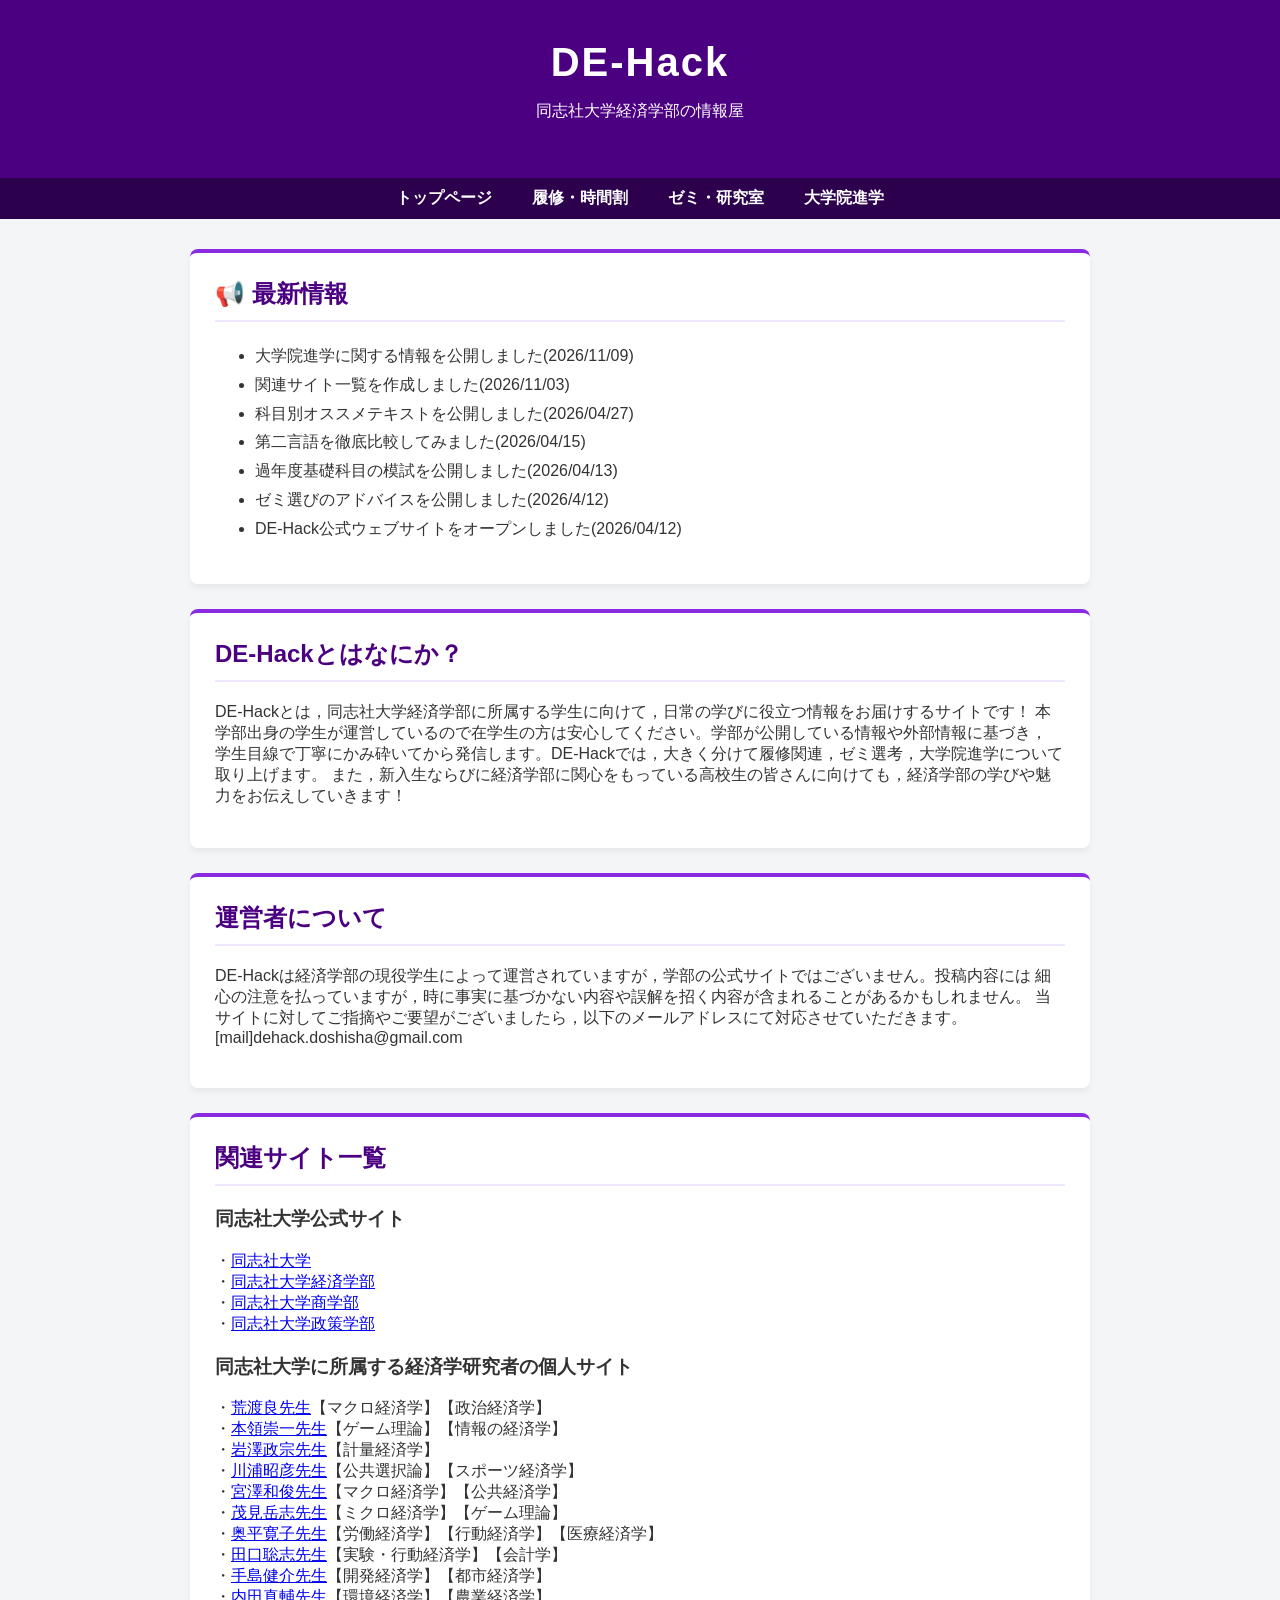
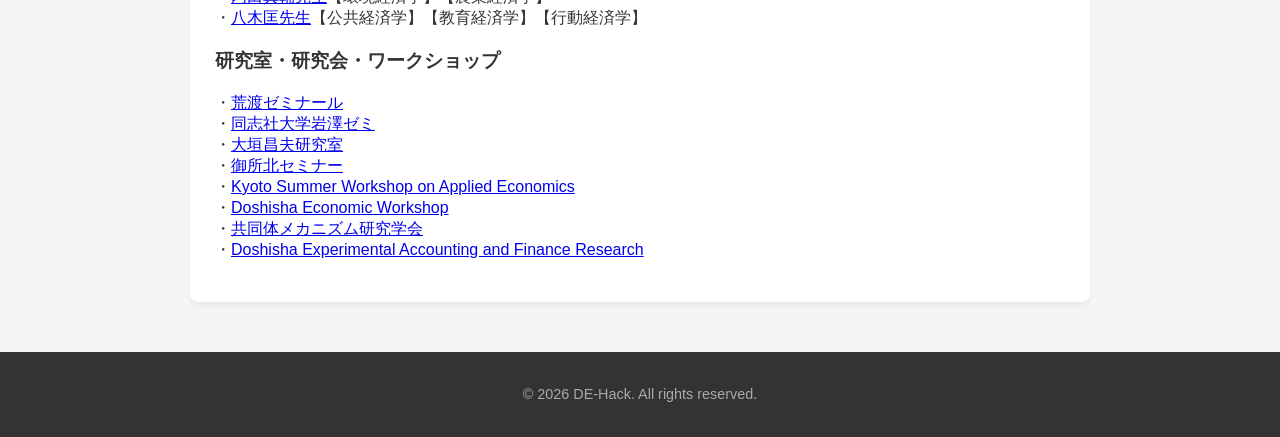
==== index.html @ c0c644c9 "Update index.html" ====
<!DOCTYPE html>
<html lang="ja">
<head>
  <meta charset="UTF-8">
    <meta name="viewport" content="width=device-width, initial-scale=1.0">
    <title>DE-Hack | 同志社大学経済学部の情報屋</title>
  <!-- 検索結果の説明文。記事の内容を要約する(100字前後) -->
    <meta name="description" content="DE-Hackは，同志社大学経済学部での学習，ゼミ選び，そして大学院進学についての情報を体系的にお届けする非公式のサイトです。同志社経済のリアルを知ることができます。新入生や高校生にもこのサイトをぜひ閲覧してもらいたいです。">
    <link rel="stylesheet" href="style.css">
</head>
<body>
 
    <header>
        <h1>DE-Hack</h1>
        <p>同志社大学経済学部の情報屋</p>
    </header>
 
    <nav>
        <a href="index.html">トップページ</a>
        <a href="courses.html">履修・時間割</a>
        <a href="seminars.html">ゼミ・研究室</a>
        <a href="graduate.html">大学院進学</a>
    </nav>
 
    <main class="container">
 
        <section id="news" class="card">
            <h2>📢 最新情報</h2>
            <ul class="news">
              <li>大学院進学に関する情報を公開しました(2026/11/09)</li>
              <li>関連サイト一覧を作成しました(2026/11/03)</li>
              <li>科目別オススメテキストを公開しました(2026/04/27)</li>
              <li>第二言語を徹底比較してみました(2026/04/15)</li>
              <li>過年度基礎科目の模試を公開しました(2026/04/13)</li>
              <li>ゼミ選びのアドバイスを公開しました(2026/4/12)</li>
              <li>DE-Hack公式ウェブサイトをオープンしました(2026/04/12)</li>
            </ul>
        </section>
 
        <section id="overview" class="card">
            <h2>DE-Hackとはなにか？</h2>
            <p>DE-Hackとは，同志社大学経済学部に所属する学生に向けて，日常の学びに役立つ情報をお届けするサイトです！
            本学部出身の学生が運営しているので在学生の方は安心してください。学部が公開している情報や外部情報に基づき，
            学生目線で丁寧にかみ砕いてから発信します。DE-Hackでは，大きく分けて履修関連，ゼミ選考，大学院進学について取り上げます。
            また，新入生ならびに経済学部に関心をもっている高校生の皆さんに向けても，経済学部の学びや魅力をお伝えしていきます！
            </p>
        </section>
 
        <section id="about me" class="card">
            <h2>運営者について</h2>
            <p>DE-Hackは経済学部の現役学生によって運営されていますが，学部の公式サイトではございません。投稿内容には
            細心の注意を払っていますが，時に事実に基づかない内容や誤解を招く内容が含まれることがあるかもしれません。
            当サイトに対してご指摘やご要望がございましたら，以下のメールアドレスにて対応させていただきます。<br>
            [mail]dehack.doshisha@gmail.com</p>
        </section>

        <section id="other websites" class="card">
          <h2>関連サイト一覧</h2>
          <h3>同志社大学公式サイト</h3>
          <p>
          ・<a href="https://www.doshisha.ac.jp/">同志社大学</a><br>
          ・<a href="https://www.econ.doshisha.ac.jp/">同志社大学経済学部</a><br>
          ・<a href="https://com.doshisha.ac.jp/">同志社大学商学部</a><br>
          ・<a href="https://policy.doshisha.ac.jp/">同志社大学政策学部</a><br>
          </p>
          <h3>同志社大学に所属する経済学研究者の個人サイト</h3>
          <p>
          ・<a href="https://sites.google.com/view/ryo-arawatari/%E3%83%9B%E3%83%BC%E3%83%A0?authuser=0">荒渡良先生</a>【マクロ経済学】【政治経済学】<br>
          ・<a href="https://sites.google.com/site/takasweb/home/%E6%97%A5%E6%9C%AC%E8%AA%9E%E3%83%9A%E3%83%BC%E3%82%B8">本領崇一先生</a>【ゲーム理論】【情報の経済学】<br>
          ・<a href="https://sites.google.com/view/masamune-iwasawa/home?authuser=0">岩澤政宗先生</a>【計量経済学】<br>
          ・<a href="https://www1.doshisha.ac.jp/~akawaura/">川浦昭彦先生</a>【公共選択論】【スポーツ経済学】<br>
          ・<a href="https://www1.doshisha.ac.jp/~kmiyazaw/">宮澤和俊先生</a>【マクロ経済学】【公共経済学】<br>
          ・<a href="https://www1.doshisha.ac.jp/~tmomi/">茂見岳志先生</a>【ミクロ経済学】【ゲーム理論】<br>
          ・<a href="https://sites.google.com/view/hiroko-okudaira/%E6%97%A5%E6%9C%AC%E8%AA%9Ejapanese">奥平寛子先生</a>【労働経済学】【行動経済学】【医療経済学】<br>
          ・<a href="https://sites.google.com/view/staguchi/">田口聡志先生</a>【実験・行動経済学】【会計学】<br>
          ・<a href="https://sites.google.com/site/kensuketeshima/japanese_website?authuser=0">手島健介先生</a>【開発経済学】【都市経済学】<br>
          ・<a href="https://sites.google.com/view/shinsuke-yagi-uchida/profile_jp">内田真輔先生</a>【環境経済学】【農業経済学】<br>
          ・<a href="https://tyagi.doshisha.ac.jp/">八木匡先生</a>【公共経済学】【教育経済学】【行動経済学】<br>
          </p>
          <h3>研究室・研究会・ワークショップ</h3>
          <p>
          ・<a href="https://sites.google.com/view/ryo-arawatari/%E3%82%BC%E3%83%9F%E3%83%8A%E3%83%BC%E3%83%AB">荒渡ゼミナール</a><br>
          ・<a href="https://sites.google.com/view/doshisha-iwasawa-seminar">同志社大学岩澤ゼミ</a><br>
          ・<a href="https://www1.doshisha.ac.jp/~mogaki/index.html">大垣昌夫研究室</a><br>
          ・<a href="https://sites.google.com/view/gosyokita/">御所北セミナー</a><br>
          ・<a href="https://sites.google.com/view/kyoto-summer-applied">Kyoto Summer Workshop on Applied Economics</a><br>
          ・<a href="https://sites.google.com/site/doshishaew/">Doshisha Economic Workshop</a><br>
          ・<a href="https://communitymra.org/">共同体メカニズム研究学会</a><br>
          ・<a href="https://sites.google.com/view/staguchi/dear?authuser=0">Doshisha Experimental Accounting and Finance Research</a><br>
          </p>
        </section>
      
    </main>
 
    <footer>
        <p>&copy; 2026 DE-Hack. All rights reserved.</p>
    </footer>
 
</body>
</html>
---- style.css ----
/* サイト全体のデザイン（CSS）
   元のデザインを再現した共通スタイルです */
body {
    font-family: 'Helvetica Neue', Arial, 'Hiragino Kaku Gothic ProN', 'Hiragino Sans', Meiryo, sans-serif;
    margin: 0;
    padding: 0;
    background-color: #f4f5f7;
    color: #333;
}

img {
    max-width: 100%;
    height: auto;
}

/* ヘッダー部分（紫色ベース） */
header {
    background-color: #4b0082; /* インディゴパープル */
    color: white;
    padding: 40px 20px;
    text-align: center;
}

header h1 {
    margin: 0;
    font-size: 2.5rem;
    letter-spacing: 2px;
}

/* ナビゲーションメニュー */
nav {
    background-color: #2d004e;
    display: flex;
    justify-content: center;
    flex-wrap: wrap;
    padding: 10px 0;
}

nav a {
    color: white;
    text-decoration: none;
    margin: 0 20px;
    font-weight: bold;
    transition: color 0.3s;
}

nav a:hover {
    color: #d1b3ff; /* ホバー時に明るい紫色に */
}

/* メインコンテンツの枠組み */
.container {
    max-width: 900px;
    margin: 30px auto;
    padding: 0 20px;
}

/* 各セクション（白背景のカード風） */
.card {
    background: white;
    border-radius: 8px;
    padding: 25px;
    margin-bottom: 25px;
    box-shadow: 0 4px 6px rgba(0,0,0,0.05);
    border-top: 4px solid #8a2be2; /* 上部に紫色のアクセントライン */
}

.card h2 {
    color: #4b0082;
    border-bottom: 2px solid #f0e6ff;
    padding-bottom: 10px;
    margin-top: 0;
}

ul {
    line-height: 1.8;
}

/* PDFボタン */
.btn {
    display: inline-block;
    padding: 10px 20px;
    background-color: #003366;
    color: #ffffff;
    text-decoration: none;
    border-radius: 5px;
    font-weight: bold;
}

.btn-row {
    margin-top: 20px;
}

/* 模試のボタンを1つずつ縦に並べる */
.downloads {
    display: flex;
    flex-direction: column;
    align-items: flex-start;
    gap: 20px;
    margin-top: 20px;
}

/* テキスト紹介 */
.subject {
    margin-top: 40px;
}

.covers img {
    margin-right: 4px;
}

/* 第二外国語のグラフ */
.figure {
    text-align: center;
    margin: 20px 0;
}

.figure img {
    border-radius: 8px;
    box-shadow: 0 2px 4px rgba(0,0,0,0.1);
}

/* DE-Hackからのアドバイス */
.note {
    background-color: #f0e6ff;
    padding: 15px;
    border-radius: 5px;
    margin-top: 20px;
}

/* 表（大学院進学ページなど） */
.info-table {
    width: 100%;
    border-collapse: collapse;
    margin: 10px 0 20px;
}

.info-table th,
.info-table td {
    border: 1px solid #e0d4f5;
    padding: 10px 12px;
    text-align: left;
    vertical-align: top;
}

.info-table th {
    background-color: #f0e6ff;
    color: #4b0082;
}

/* 最終更新日 */
.updated {
    color: #888;
    font-size: 0.9rem;
}

/* フッター */
footer {
    text-align: center;
    padding: 20px;
    background-color: #333;
    color: #aaa;
    font-size: 0.9rem;
    margin-top: 50px;
}

/* スマートフォン */
@media (max-width: 600px) {
    nav a {
        margin: 0 10px;
    }

    .card {
        padding: 20px;
    }
}
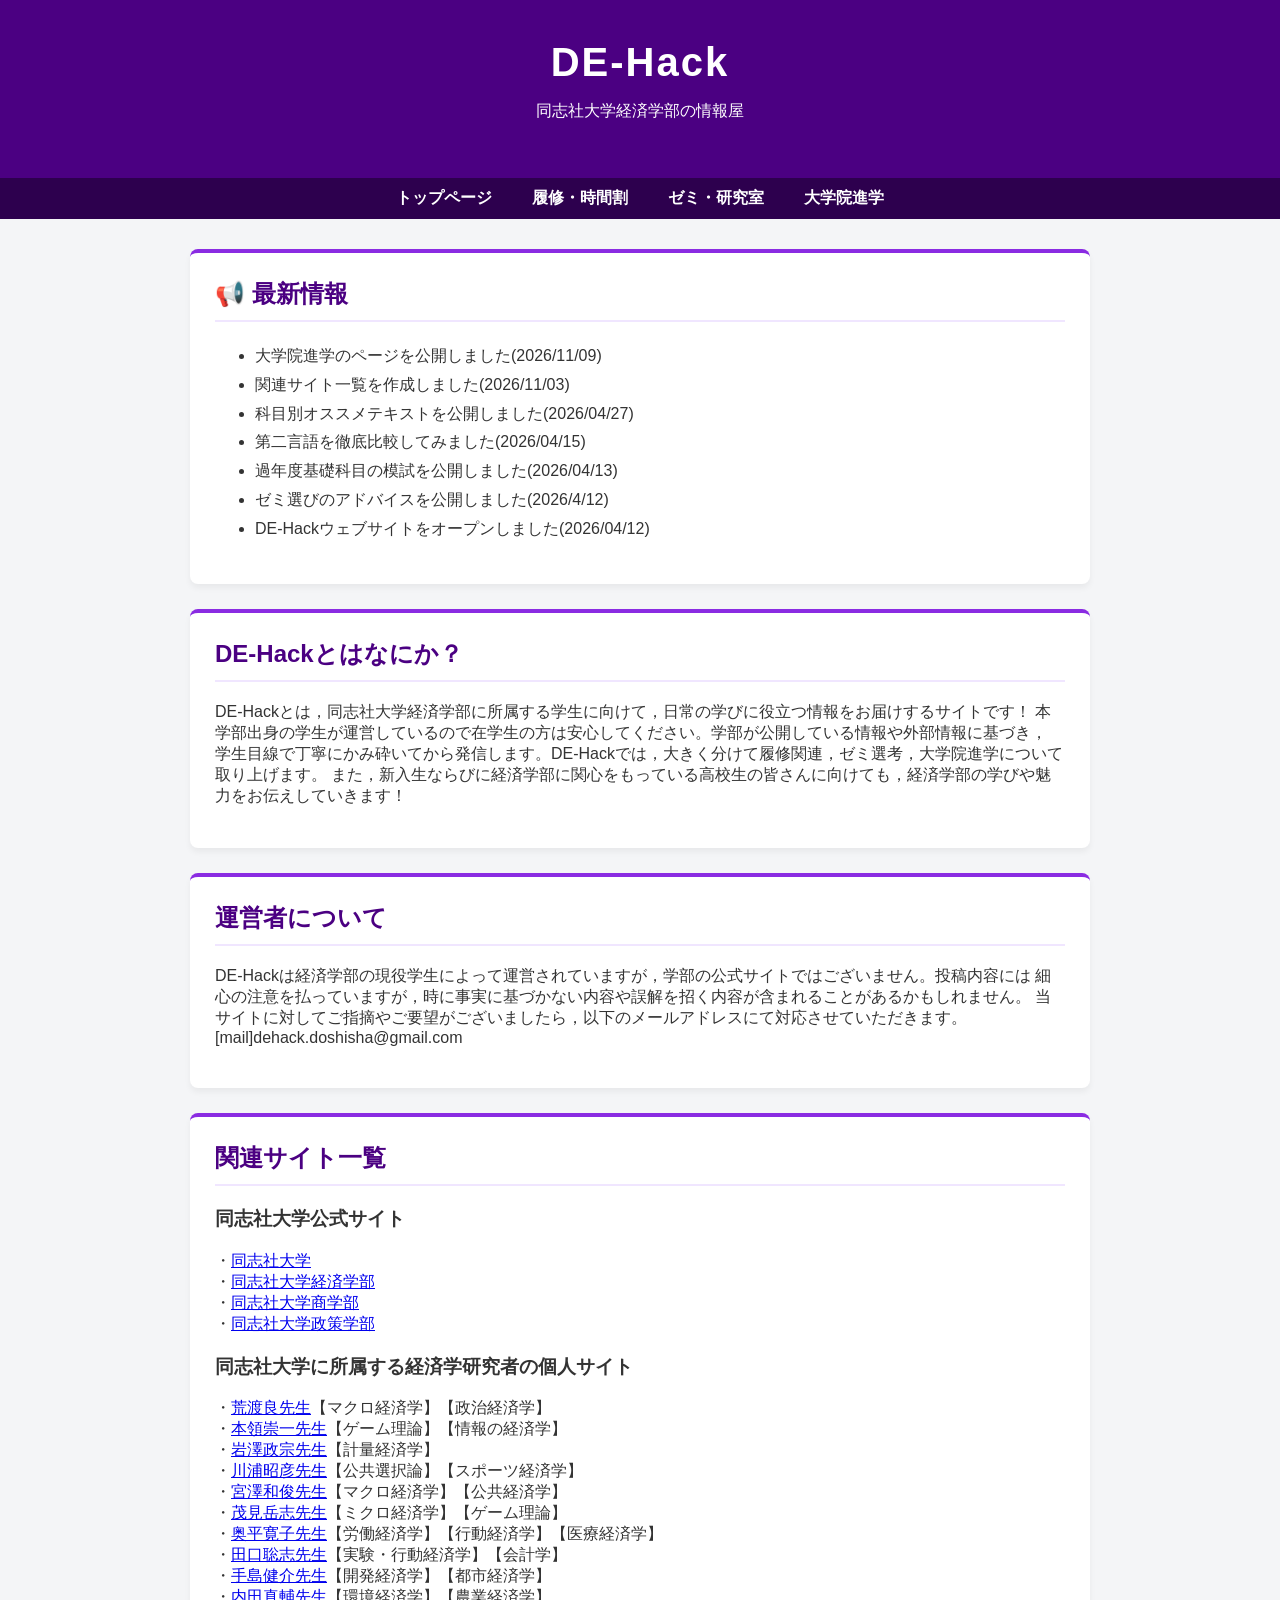
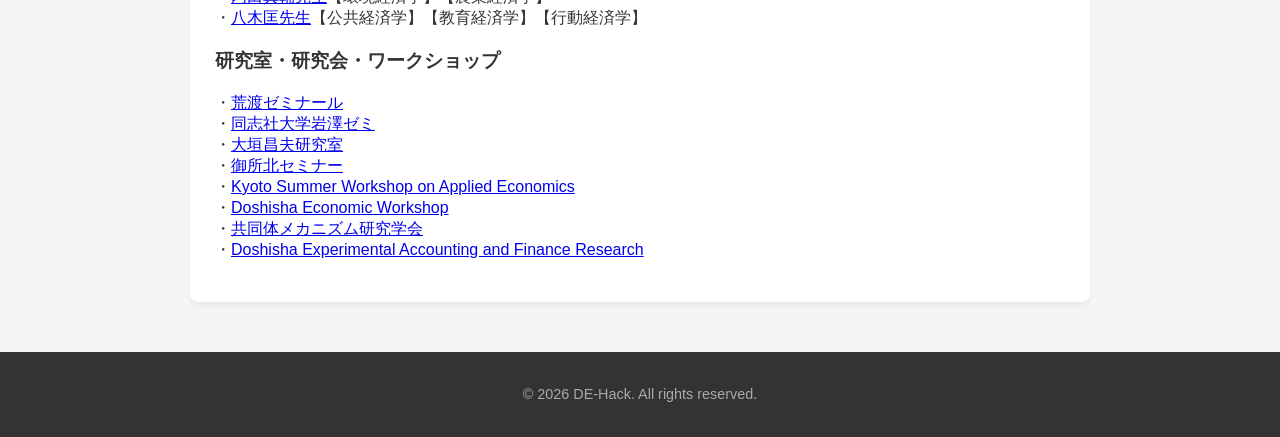
==== commit f27f61a4: "Update news items for graduate school information" ====
--- a/index.html
+++ b/index.html
@@ -27,13 +27,13 @@
         <section id="news" class="card">
             <h2>📢 最新情報</h2>
             <ul class="news">
-              <li>大学院進学に関する情報を公開しました(2026/11/09)</li>
+              <li>大学院進学のページを公開しました(2026/11/09)</li>
               <li>関連サイト一覧を作成しました(2026/11/03)</li>
               <li>科目別オススメテキストを公開しました(2026/04/27)</li>
               <li>第二言語を徹底比較してみました(2026/04/15)</li>
               <li>過年度基礎科目の模試を公開しました(2026/04/13)</li>
               <li>ゼミ選びのアドバイスを公開しました(2026/4/12)</li>
-              <li>DE-Hack公式ウェブサイトをオープンしました(2026/04/12)</li>
+              <li>DE-Hackウェブサイトをオープンしました(2026/04/12)</li>
             </ul>
         </section>
  
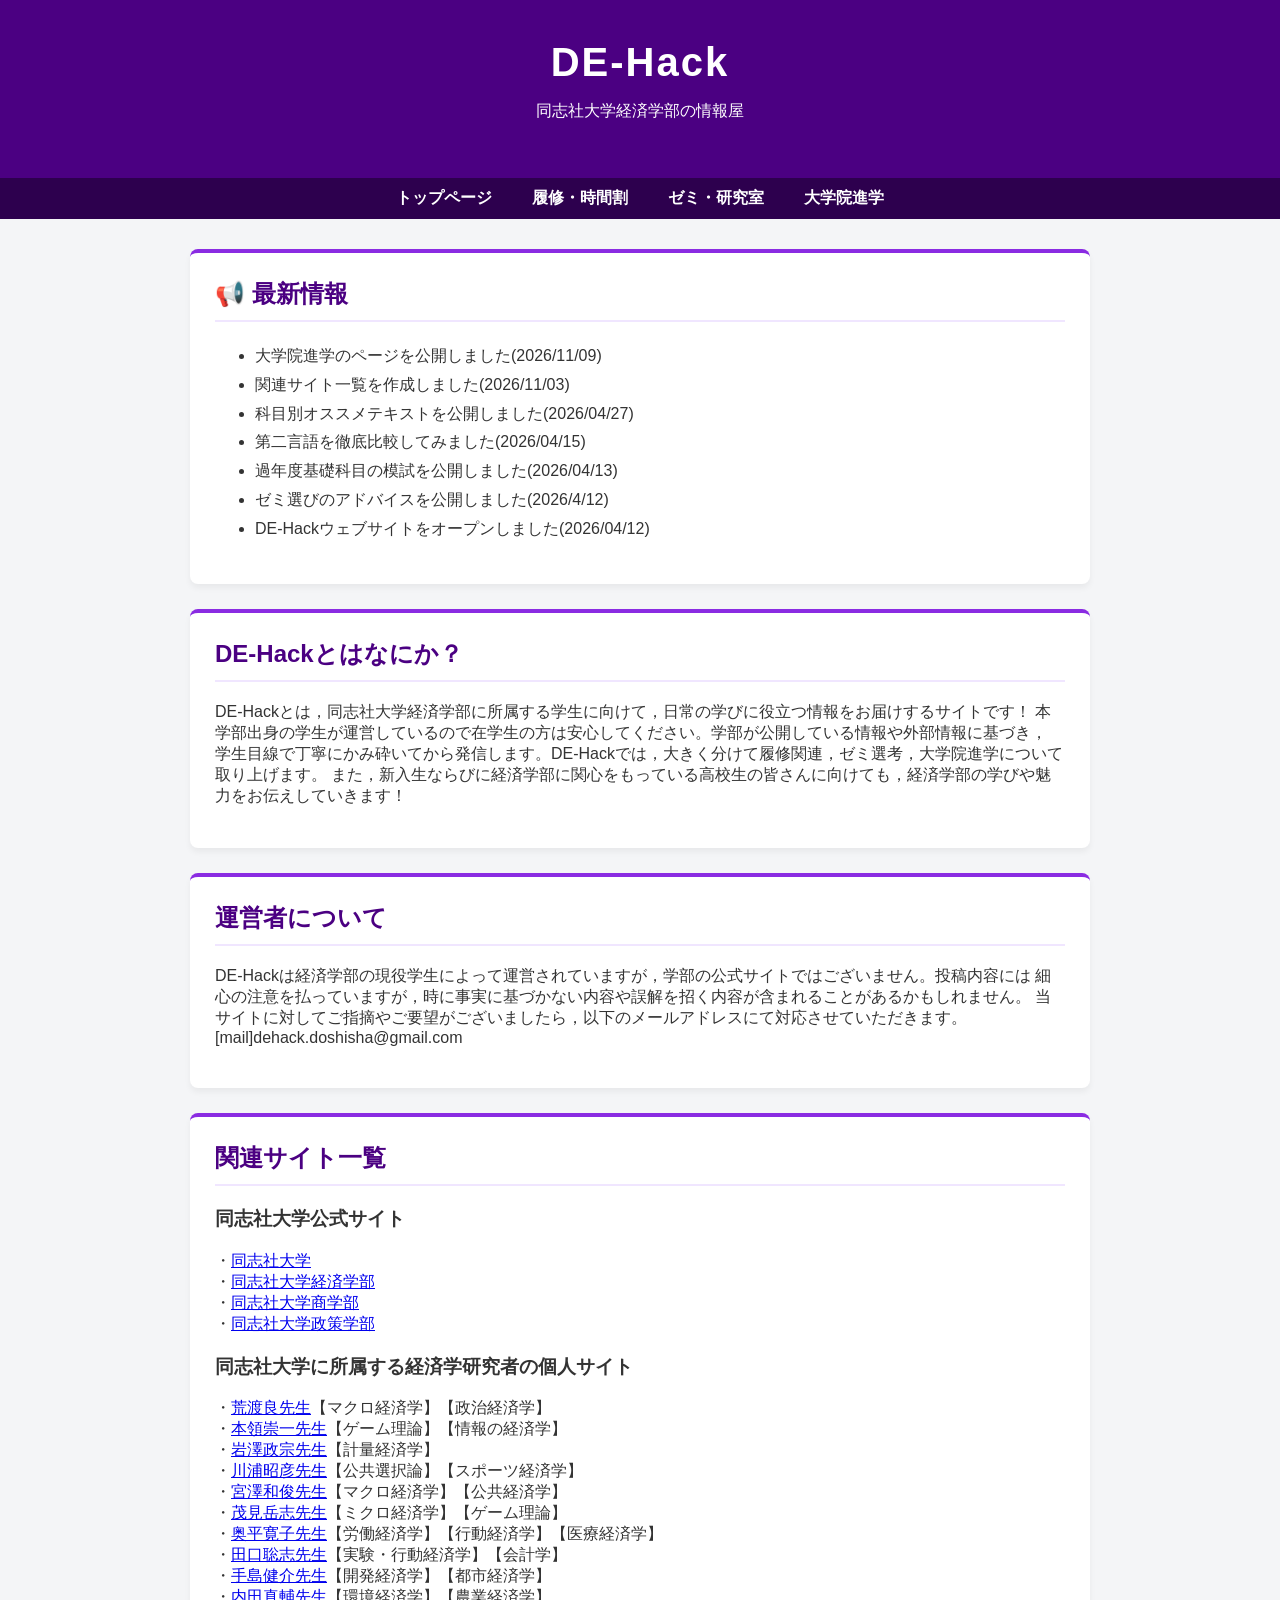
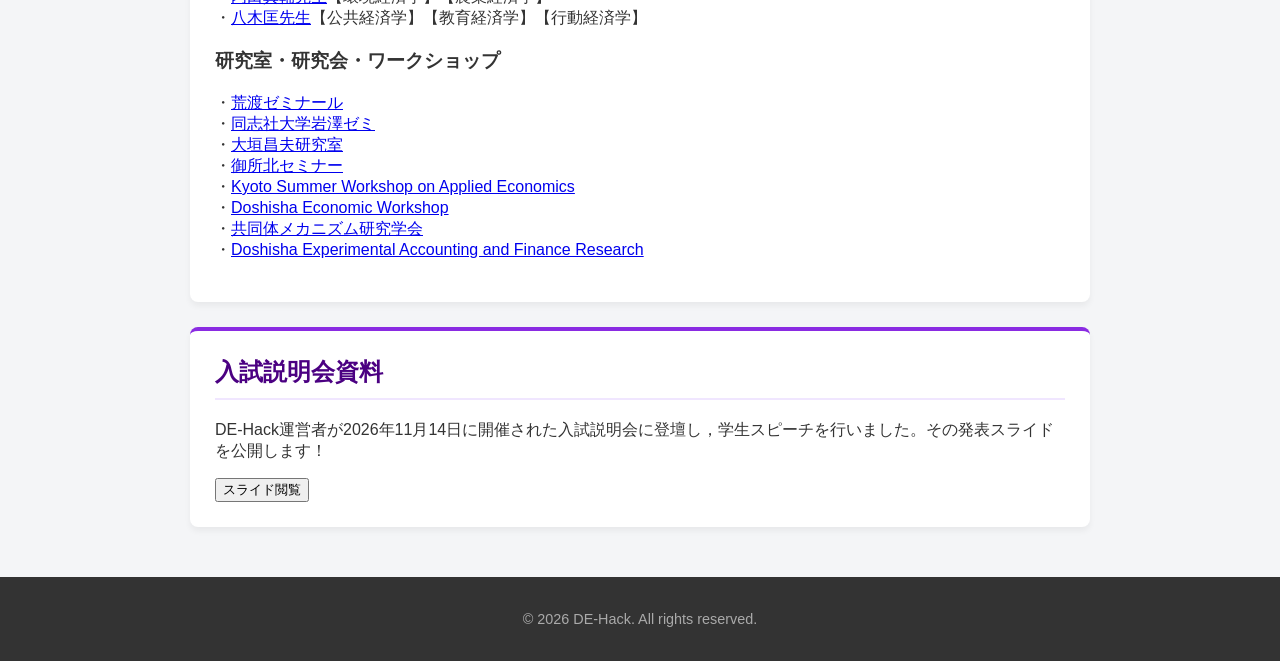
==== commit 2dcb613d: "Update index.html" ====
--- a/index.html
+++ b/index.html
@@ -89,6 +89,13 @@
           ・<a href="https://sites.google.com/view/staguchi/dear?authuser=0">Doshisha Experimental Accounting and Finance Research</a><br>
           </p>
         </section>
+
+        <section id="presentation" class="card">
+          <h2>入試説明会資料</h2>
+          <p>DE-Hack運営者が2026年11月14日に開催された入試説明会に登壇し，学生スピーチを行いました。その発表スライドを公開します！</p>
+          <button type="button" onclick="location.href='11月14日 入試説明会スライド.pdf';">スライド閲覧</button>
+        </section>
+
       
     </main>
  
--- a/style.css
+++ b/style.css
@@ -148,6 +148,37 @@
     color: #4b0082;
 }
 
+/* 横に長い表はスマホで横スクロール */
+.table-scroll {
+    overflow-x: auto;
+}
+
+.data-table {
+    min-width: 560px;
+    font-size: 0.95rem;
+}
+
+.data-table tbody tr:nth-child(even) {
+    background-color: #faf7ff;
+}
+
+.info-table .num {
+    text-align: right;
+    white-space: nowrap;
+}
+
+/* 目次 */
+.toc ol {
+    line-height: 1.8;
+    margin: 0;
+}
+
+/* 番号付きの手順 */
+.steps li {
+    margin-bottom: 12px;
+    line-height: 1.8;
+}
+
 /* 最終更新日 */
 .updated {
     color: #888;
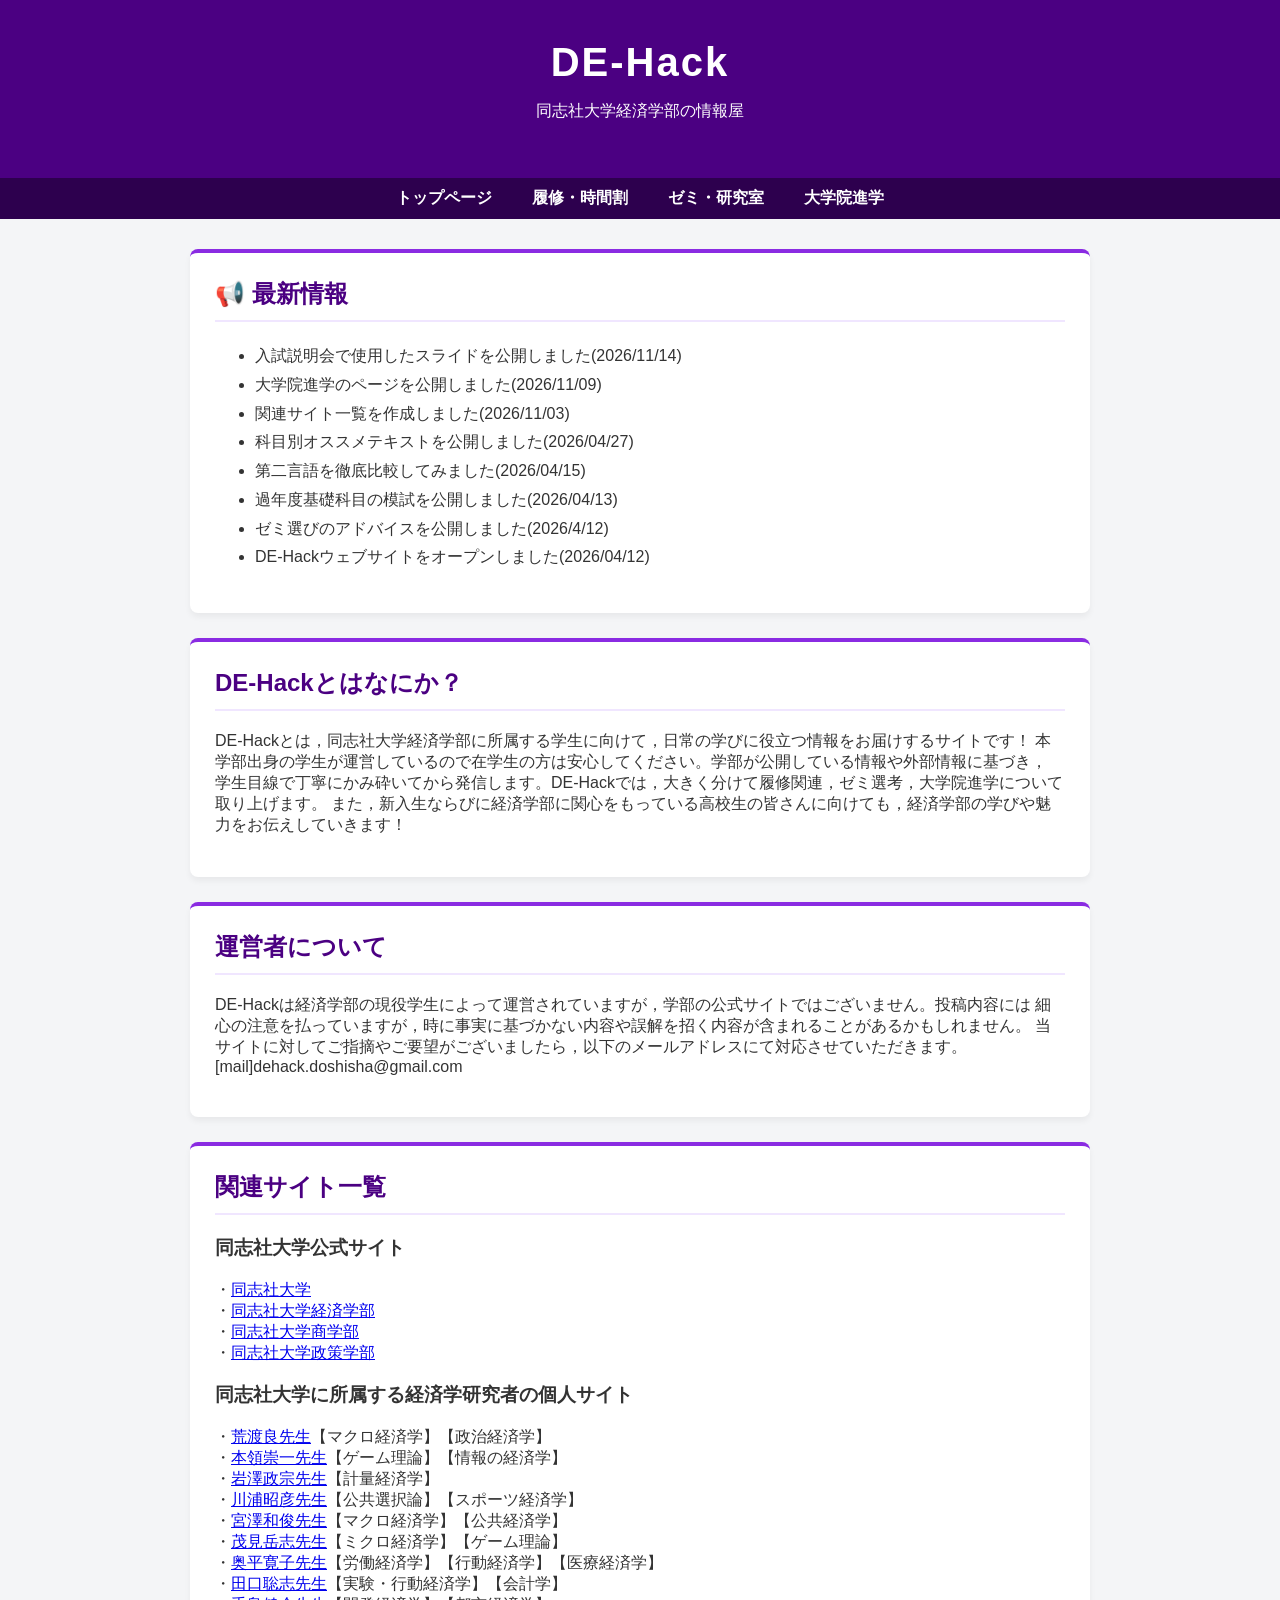
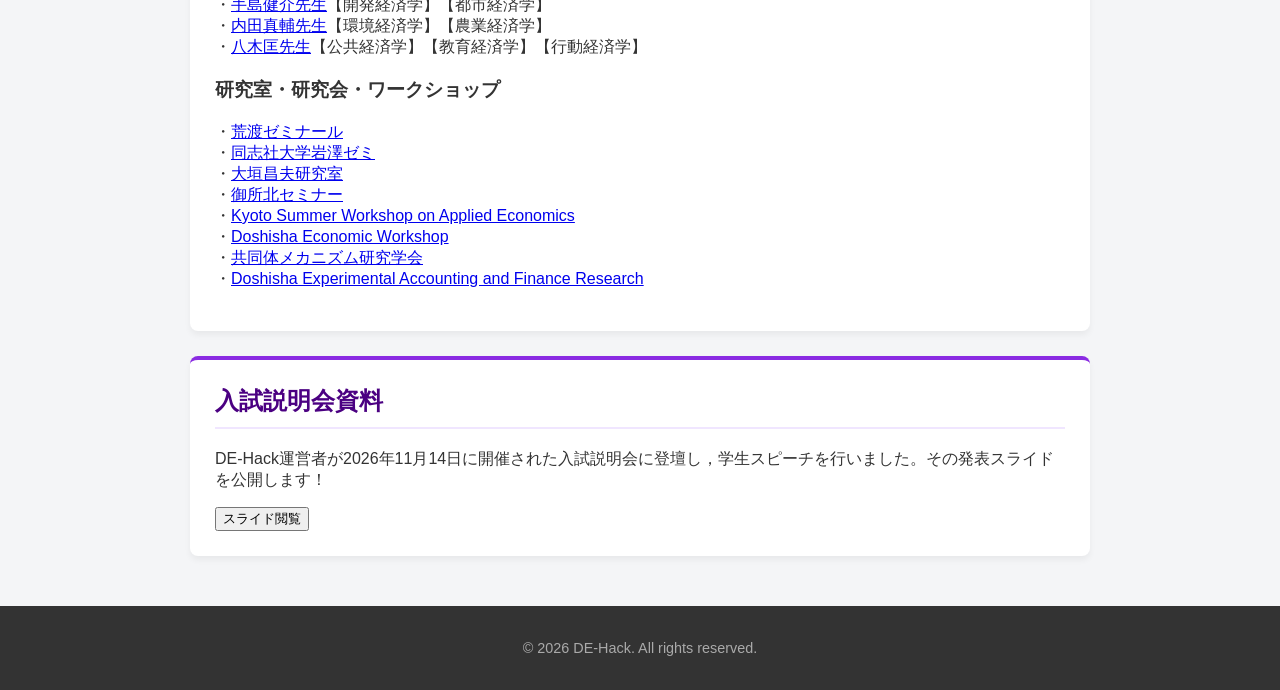
==== commit f9a3080c: "Add news item about entrance exam presentation slides" ====
--- a/index.html
+++ b/index.html
@@ -27,6 +27,7 @@
         <section id="news" class="card">
             <h2>📢 最新情報</h2>
             <ul class="news">
+              <li>入試説明会で使用したスライドを公開しました(2026/11/14)</li>
               <li>大学院進学のページを公開しました(2026/11/09)</li>
               <li>関連サイト一覧を作成しました(2026/11/03)</li>
               <li>科目別オススメテキストを公開しました(2026/04/27)</li>
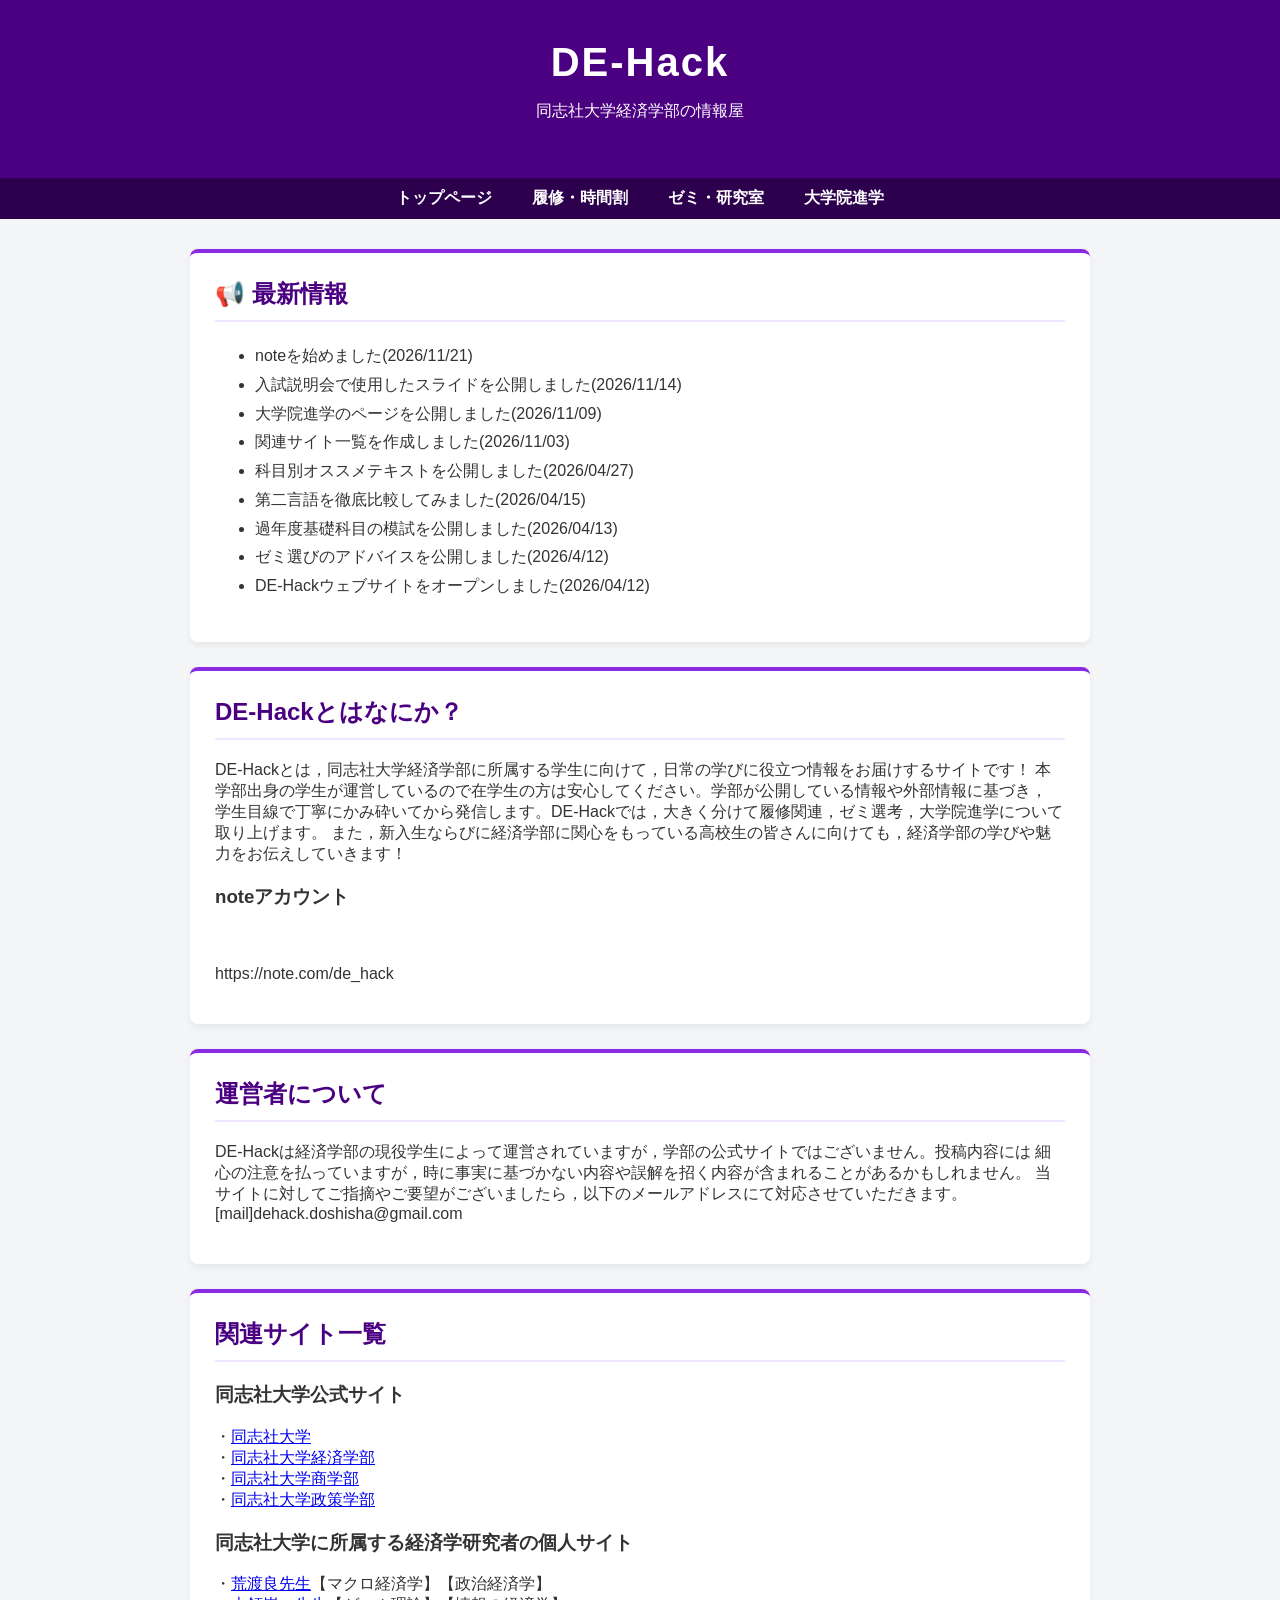
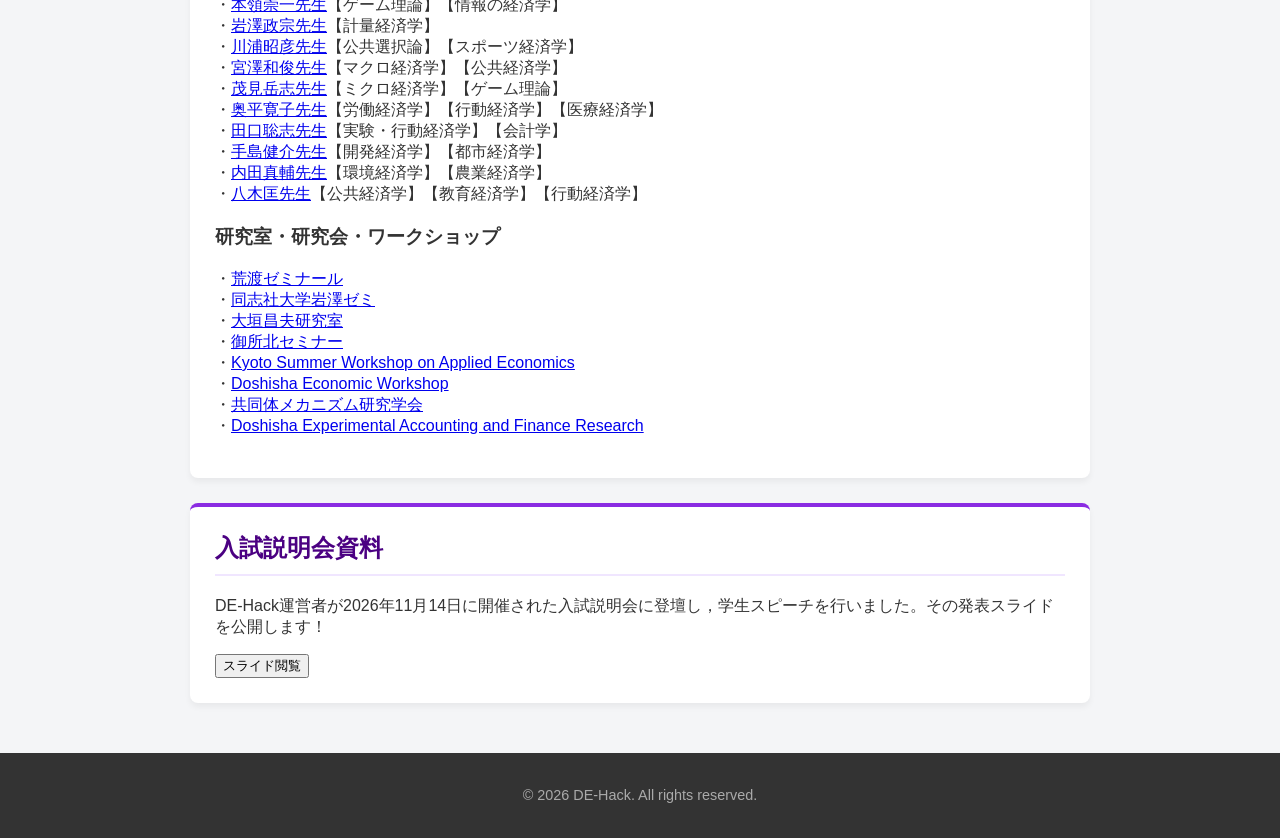
==== commit 631c18b4: "Update index.html" ====
--- a/index.html
+++ b/index.html
@@ -27,6 +27,7 @@
         <section id="news" class="card">
             <h2>📢 最新情報</h2>
             <ul class="news">
+              <li>noteを始めました(2026/11/21)</li>
               <li>入試説明会で使用したスライドを公開しました(2026/11/14)</li>
               <li>大学院進学のページを公開しました(2026/11/09)</li>
               <li>関連サイト一覧を作成しました(2026/11/03)</li>
@@ -45,6 +46,8 @@
             学生目線で丁寧にかみ砕いてから発信します。DE-Hackでは，大きく分けて履修関連，ゼミ選考，大学院進学について取り上げます。
             また，新入生ならびに経済学部に関心をもっている高校生の皆さんに向けても，経済学部の学びや魅力をお伝えしていきます！
             </p>
+            <h3>noteアカウント</h3>
+          　<p>https://note.com/de_hack</p>
         </section>
  
         <section id="about me" class="card">
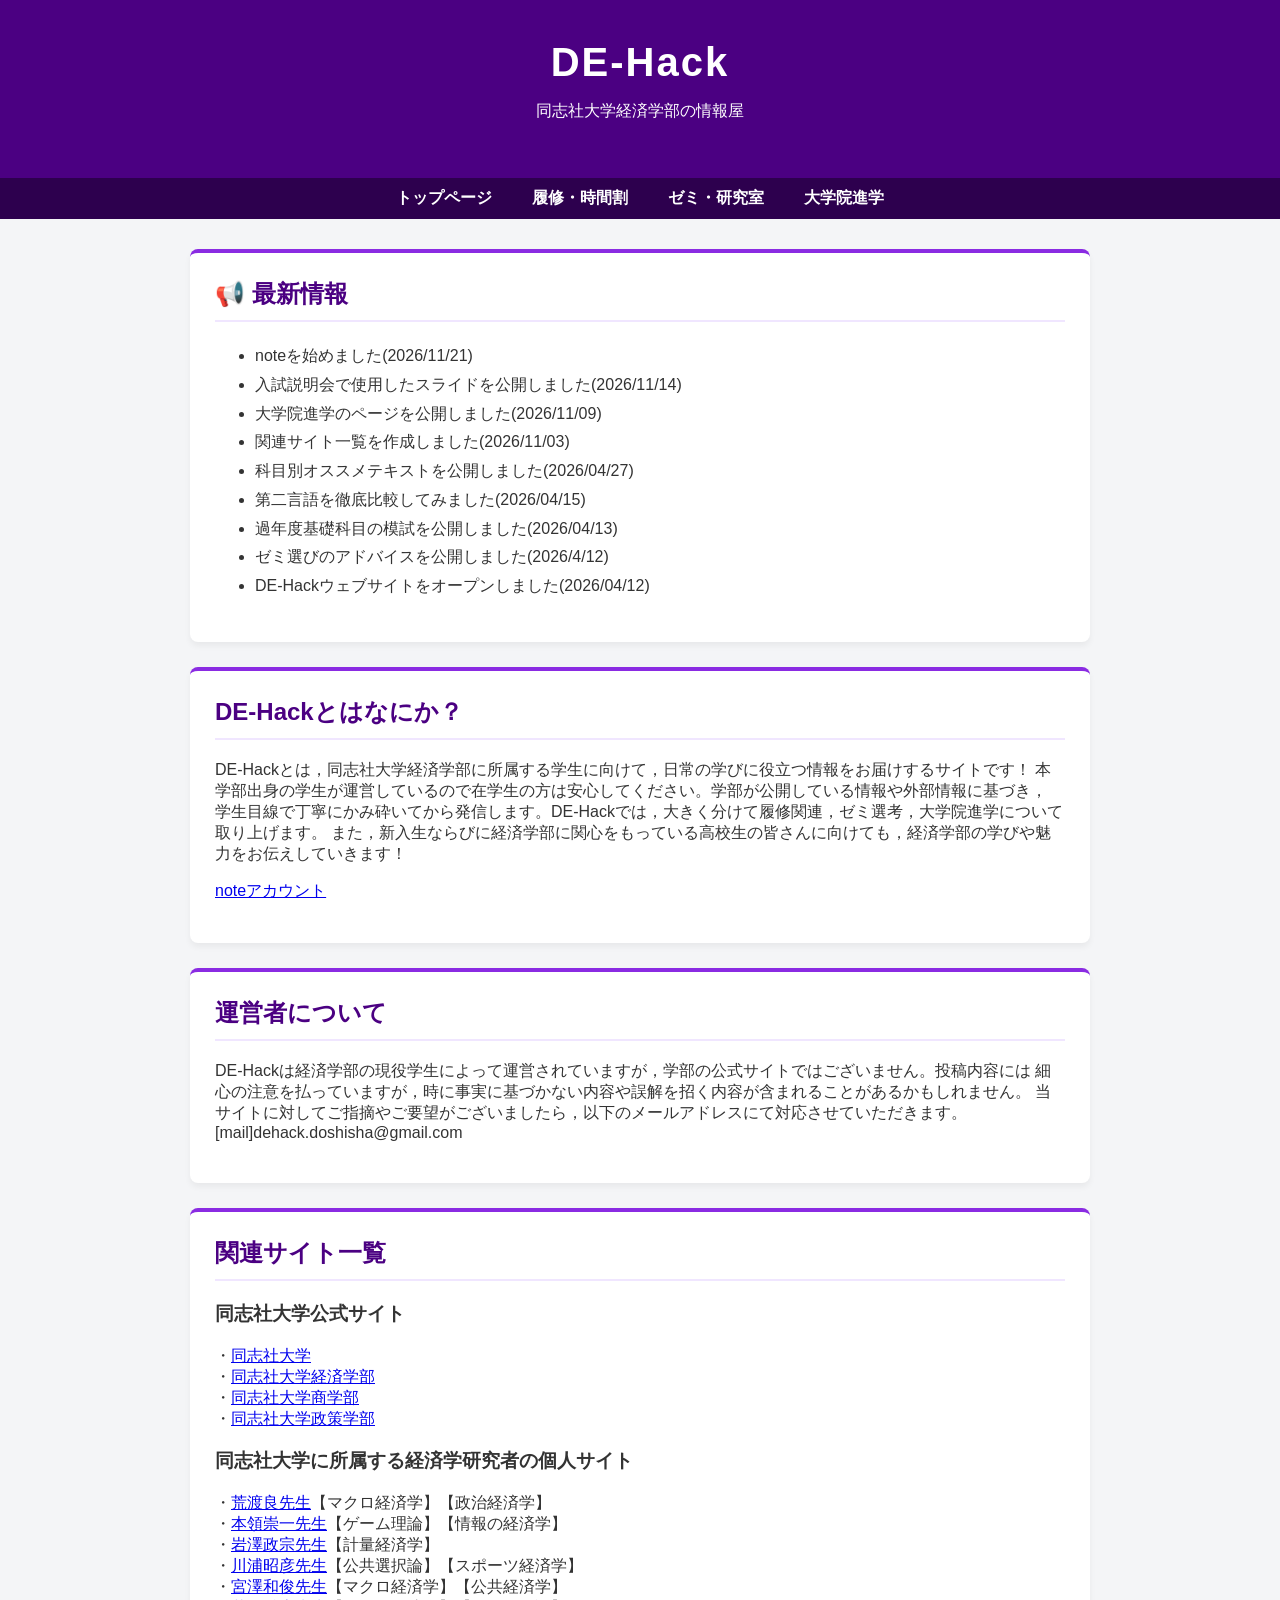
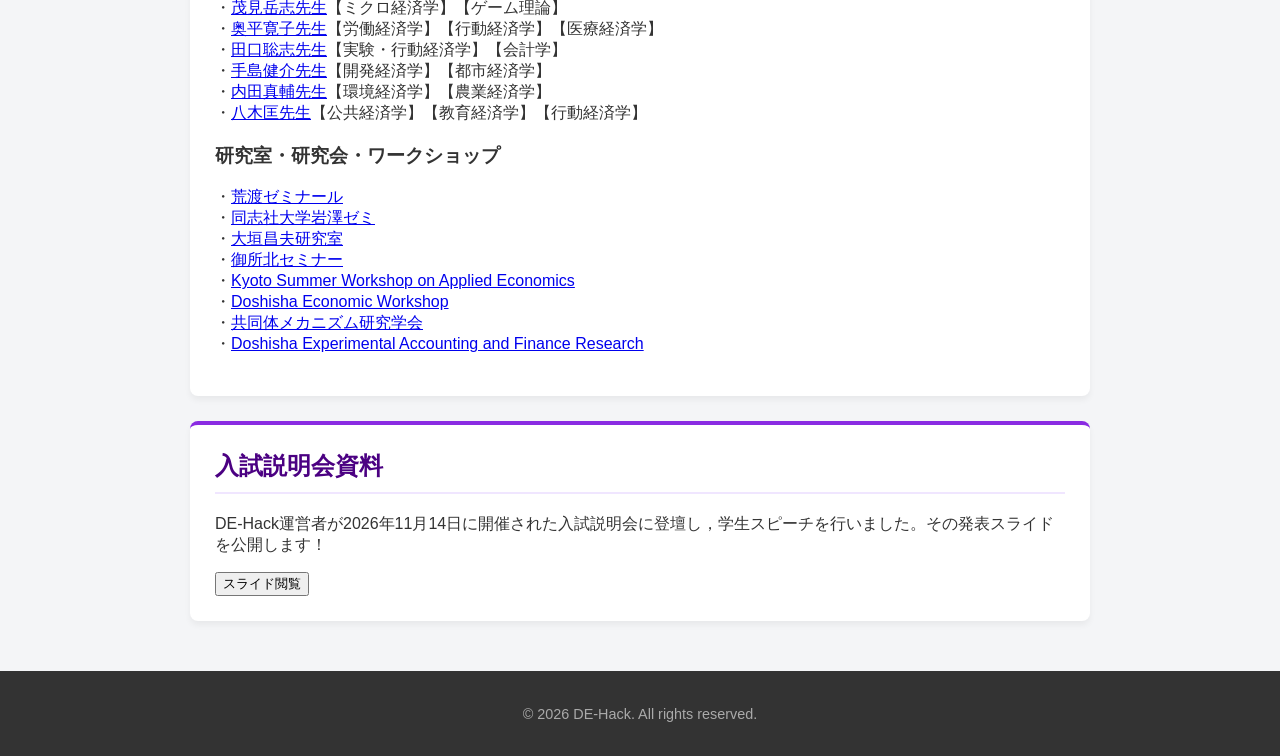
==== commit 11ca2412: "Update note account link format in index.html" ====
--- a/index.html
+++ b/index.html
@@ -46,8 +46,7 @@
             学生目線で丁寧にかみ砕いてから発信します。DE-Hackでは，大きく分けて履修関連，ゼミ選考，大学院進学について取り上げます。
             また，新入生ならびに経済学部に関心をもっている高校生の皆さんに向けても，経済学部の学びや魅力をお伝えしていきます！
             </p>
-            <h3>noteアカウント</h3>
-          　<p>https://note.com/de_hack</p>
+            <p></p><a href="https://note.com/de_hack">noteアカウント</a></p>
         </section>
  
         <section id="about me" class="card">
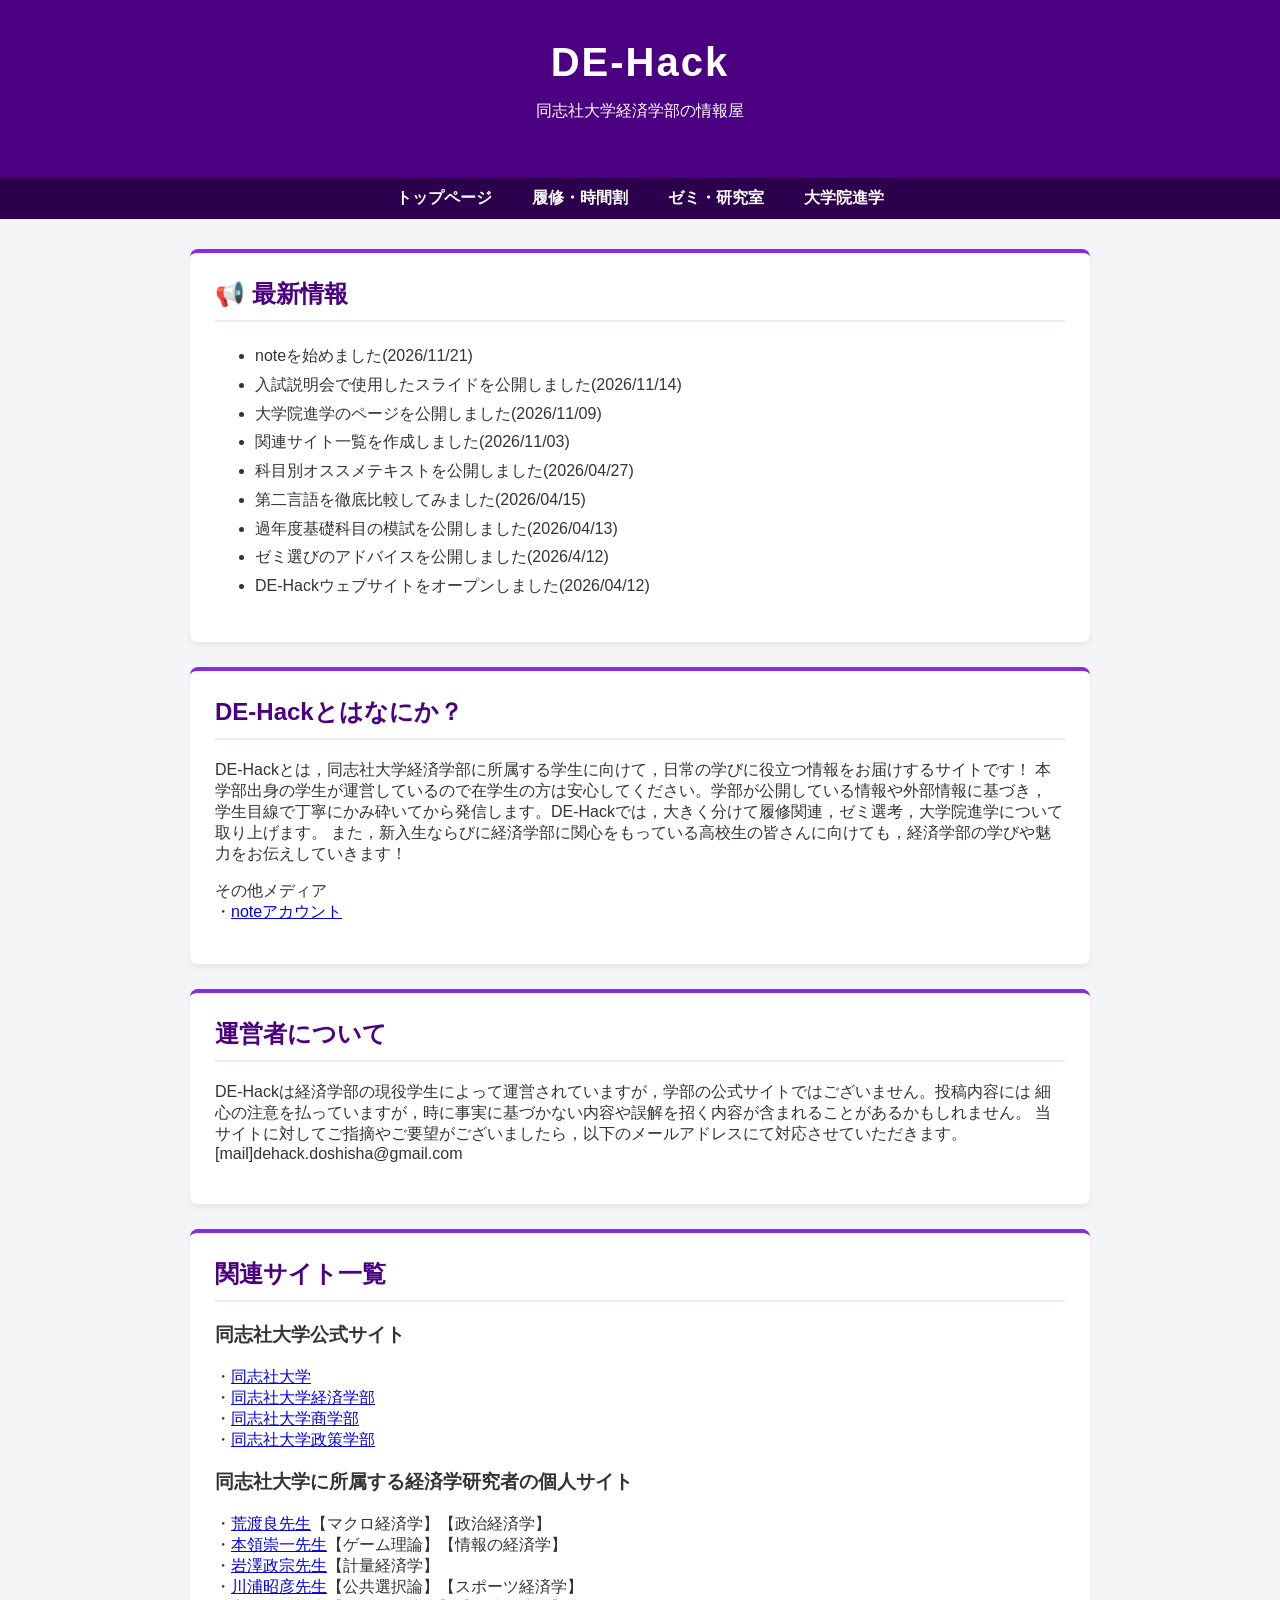
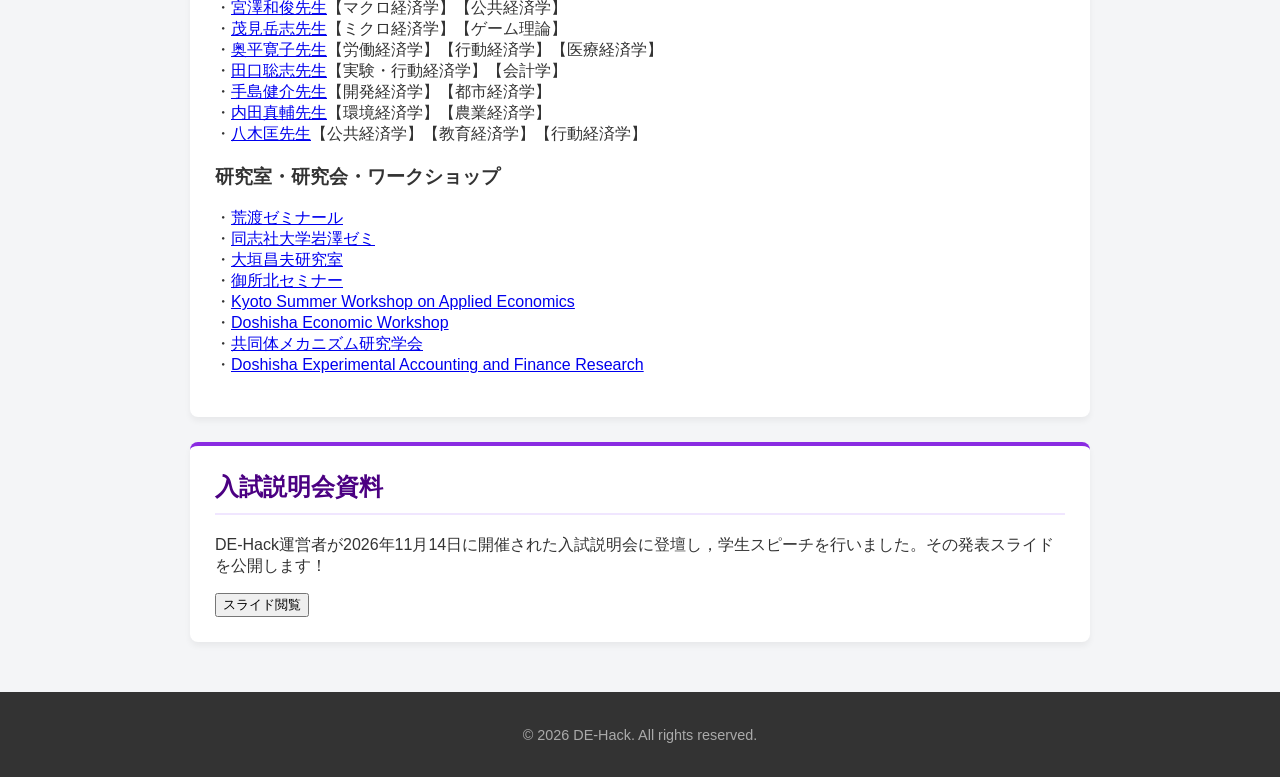
==== commit 7374e6d4: "Update media section in index.html" ====
--- a/index.html
+++ b/index.html
@@ -46,7 +46,9 @@
             学生目線で丁寧にかみ砕いてから発信します。DE-Hackでは，大きく分けて履修関連，ゼミ選考，大学院進学について取り上げます。
             また，新入生ならびに経済学部に関心をもっている高校生の皆さんに向けても，経済学部の学びや魅力をお伝えしていきます！
             </p>
-            <p></p><a href="https://note.com/de_hack">noteアカウント</a></p>
+            <p>その他メディア<br>
+            ・<a href="https://note.com/de_hack">noteアカウント</a>
+            </p>
         </section>
  
         <section id="about me" class="card">
